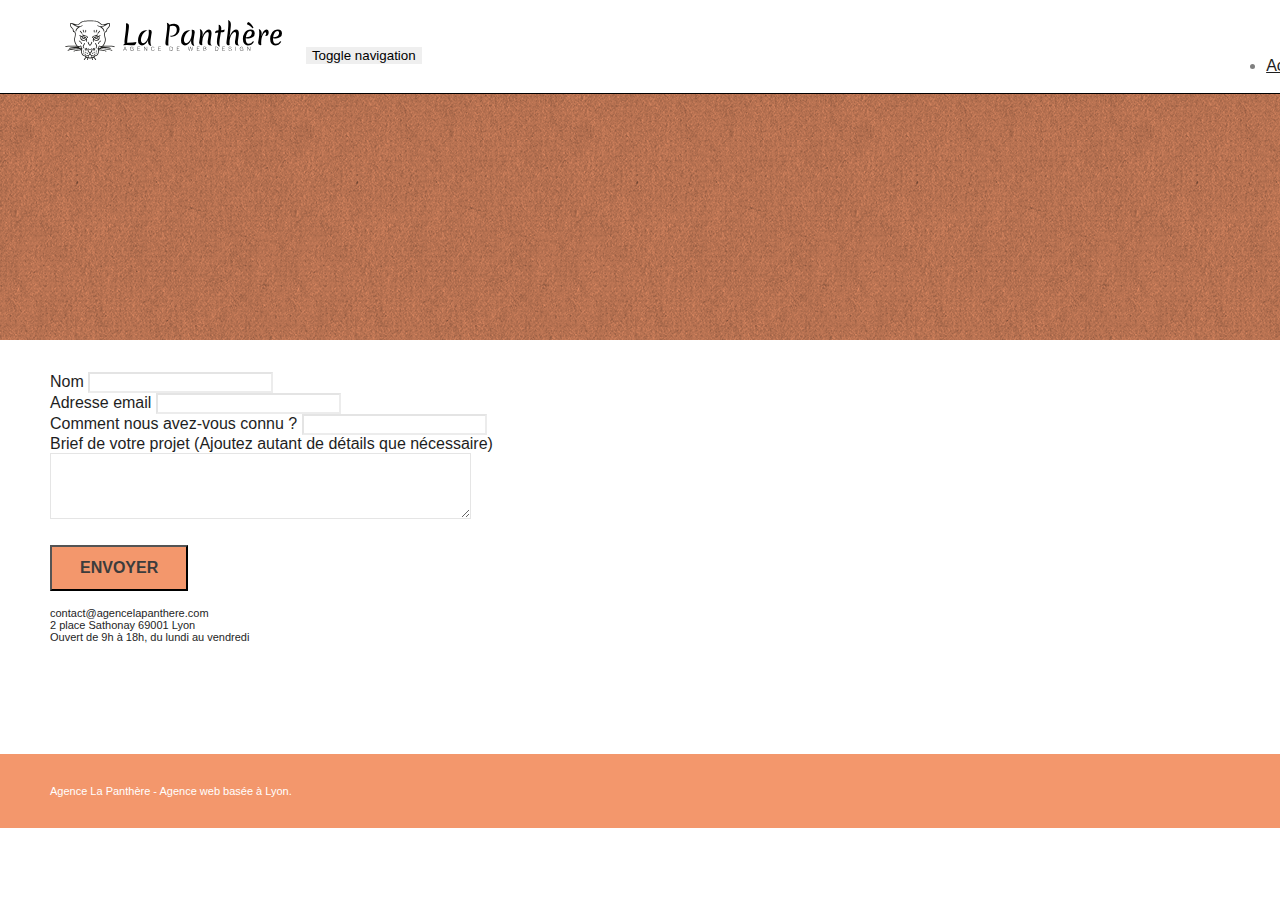
==== contact.html @ c7259c30 "modif tailles des textes, couleurs contraste, balises sémantique, navbar" ====
<!doctype html>
<html lang="Default">
<head>
    <meta charset="utf-8">
    <meta name="keywords" content="">
    <meta name="description" content="">
    <meta name="viewport" content="width=device-width, initial-scale=1.0, viewport-fit=cover">
    <link rel="shortcut icon" type="image/png" href="favicon.jpg">
    
	<link rel="stylesheet" type="text/css" href="./css/bootstrap.min.css">
	<link rel="stylesheet" type="text/css" href="style.css">
	<link rel="stylesheet" type="text/css" href="./css/font-awesome.min.css">
	<link rel="stylesheet" type="text/css" href="./css/et-line.min.css">
	
    
	<script src="./js/jquery-2.1.0.min.js"></script>
	<script src="./js/bootstrap.min.js"></script>
	<script src="./js/blocs.min.js"></script>
	<script src="./js/jqBootstrapValidation.js"></script>
	<script src="./js/formHandler.js"></script>
    <title>page2</title>

    
<!-- Analytics -->
 
<!-- Analytics END -->
    
</head>
<body>
<!-- Principal conteneur -->
<div class="page-container">
    
<!-- bloc-0 -->
<div class="bloc bgc-white l-bloc " id="bloc-0">
	<div class="container bloc-sm">
		<nav class="navbar row">
			<div class="navbar-header">
				<a class="navbar-brand" href="index.html"><img src="img/agence-la-panthere-monochrome.svg" alt="atlanta web design logo" height="40" /></a>
				<button id="nav-toggle" type="button" class="ui-navbar-toggle navbar-toggle" data-toggle="collapse" data-target=".navbar-1">
					<span class="sr-only">Toggle navigation</span><span class="icon-bar"></span><span class="icon-bar"></span><span class="icon-bar"></span>
				</button>
			</div>
			<div class="collapse navbar-collapse navbar-1 special-dropdown-nav">
				<ul class="site-navigation nav navbar-nav">
					<li>
						<a href="index.html">Accueil</a>
					</li>
					<li>
					</li>
					<li>
						<a href="page2.html">page2 &gt;</a>
					</li>
				</ul>
			</div>
		</nav>
	</div>
</div>
<!-- bloc-0 END -->

<!-- bloc-6 -->
<div class="bloc bg-dots-bg bg-repeat bgc-atomic-tangerine d-bloc bloc-bg-texture texture-paper" id="bloc-6">
	<div class="container bloc-lg">
		<div class="row">
			<div class="col-sm-12">
				<h1 class="text-center hero-bloc-text tc-white">
					Parlons web design !
				</h1>
				<p class="text-center mg-lg tc-white tight-width-whitespace">
					Nous sommes ravis que vous souhaitiez collaborer avec notre agence.<br>
					Parlez-nous de votre projet en complétant le formulaire ci-dessous.
				</p>
			</div>
		</div>
	</div>
</div>
<!-- bloc-6 END -->

<!-- bloc-7 -->
<div class="bloc bgc-white l-bloc" id="bloc-7">
	<div class="container bloc-lg">
		<div class="row">
			<div class="col-sm-6">
				<form id="form_1" novalidate success-msg="Your message has been sent." fail-msg="Sorry it seems that our mail server is not responding, Sorry for the inconvenience!">
					<div class="form-group">
						<label>
							Nom
						</label>
						<input id="name" class="form-control" required />
					</div>
					<div class="form-group">
						<label>
							Adresse email
						</label>
						<input id="email" class="form-control" type="email" required />
					</div>
					<div class="form-group">
						<label>
							Comment nous avez-vous connu ?
						</label>
						<input class="form-control" type="email" required id="input_504" />
					</div>
					<div class="form-group">
						<label>
							Brief de votre projet (Ajoutez autant de détails que nécessaire)<br>
						</label><textarea id="message" class="form-control" rows="4" cols="50" required></textarea>
					</div> 
					<button class="bloc-button btn btn-lg btn-block cta-hero btn-atomic-tangerine" type="submit">
						Envoyer
					</button>
				</form>
			</div>
			<div class="col-sm-6">
				<p>
					contact@agencelapanthere.com<br>2 place Sathonay 69001 Lyon<br>Ouvert de 9h à 18h, du lundi au vendredi<br>
				</p>
			</div>
		</div>
	</div>
</div>
<!-- bloc-7 END -->

<!-- ScrollToTop Button -->
<a class="bloc-button btn btn-d scrollToTop" onclick="scrollToTarget('1')"><span class="fa fa-chevron-up"></span></a>
<!-- ScrollToTop Button END-->


<!-- Footer - bloc-8 -->
<div class="bloc bgc-atomic-tangerine d-bloc" id="bloc-8">
	<div class="container bloc-sm">
		<div class="row">
			<div class="col-sm-12">
				<p class="text-center white">
					Agence La Panthère - Agence web basée à Lyon.<br>
				</p>
				<div class="row row-no-gutters social">
					<div class="col-sm-3">
						<div class="text-center">
							<a class="social" href="index.html"><span class="fa fa-twitter icon-md"></span></a>
						</div>
					</div>
					<div class="col-sm-3">
						<div class="text-center">
							<a class="social" href="index.html"><span class="fa fa-facebook icon-md"></span></a>
						</div>
					</div>
					<div class="col-sm-3">
						<div class="text-center">
							<a class="social" href="index.html"><span class="fa fa-dribbble icon-md"></span></a>
						</div>
					</div>
					<div class="col-sm-3">
						<div class="text-center">
							<a class="social" href="index.html"><span class="fa fa-instagram icon-md"></span></a>
						</div>
					</div>
				</div>
			</div>
		</div>
	</div>
</div>
<!-- Footer - bloc-8 END -->

</div>
<!-- Principal conteneur END -->
    

</body>
</html>
---- style.css ----
body {
    margin: 0;
    padding: 0;
    background: #FFF;
    overflow-x: hidden;
    -webkit-font-smoothing: antialiased;
    -moz-osx-font-smoothing: grayscale;
}

.font-30{
    font-size: 30px;
}

.font-20{
    font-size: 20px;
}

.font-18{
    font-size: 18px;
}

.font-16{
    font-size: 16px;
}
a,
button {
    transition: all .3s ease-in-out;
    outline: none!important;
}

a:hover {
    text-decoration: none;
    cursor: pointer;
}

#page-loading-blocs-notifaction {
    position: fixed;
    top: 0;
    bottom: 0;
    width: 100%;
    z-index: 100000;
    background: #FFFFFF url("img/pageload-spinner.gif") no-repeat center center;
}

.bloc {
    width: 100%;
    clear: both;
    background: 50% 50% no-repeat;
    padding: 0 50px;
    -webkit-background-size: cover;
    -moz-background-size: cover;
    -o-background-size: cover;
    background-size: cover;
    position: relative;
}

.bloc .container {
    padding-left: 0;
    padding-right: 0;
}

.bloc-lg {
    padding: 100px 50px;
}

.bloc-md {
    padding: 50px;
}

.bloc-sm {
    padding: 20px 50px;
   
    
}

.bg-center,
.bg-l-edge,
.bg-r-edge,
.bg-t-edge,
.bg-b-edge,
.bg-tl-edge,
.bg-bl-edge,
.bg-tr-edge,
.bg-br-edge,
.bg-repeat {
    -webkit-background-size: auto!important;
    -moz-background-size: auto!important;
    -o-background-size: auto!important;
    background-size: auto!important;
}

.bg-repeat {
    background: repeat;
}

.bg-t-edge {
    background: top no-repeat;
}

.bloc-bg-texture::before {
    content: "";
    background-size: 2px 2px;
    position: absolute;
    top: 0;
    bottom: 0;
    left: 0;
    right:0;
   
}

    
    

.texture-paper::before {
    background: url("img/texture-paper.png");
    background-size: 280px 280px;
}
    
    

.b-parallax {
    background-attachment: fixed;
}

.d-bloc {
    color: rgba(255, 255, 255, .7);
}

.d-bloc button:hover {
    color: rgba(255, 255, 255, .9);
}

.d-bloc .icon-round,
.d-bloc .icon-square,
.d-bloc .icon-rounded,
.d-bloc .icon-semi-rounded-a,
.d-bloc .icon-semi-rounded-b {
    border-color: rgba(255, 255, 255, .9);
}

.d-bloc .divider-h span {
    border-color: rgba(255, 255, 255, .2);
}

.d-bloc .a-btn,
.d-bloc .navbar a,
.d-bloc .navbar-brand,
.d-bloc a .icon-sm,
.d-bloc a .icon-md,
.d-bloc a .icon-lg,
.d-bloc a .icon-xl,
.d-bloc h1 a,
.d-bloc h2 a,
.d-bloc h3 a,
.d-bloc h4 a,
.d-bloc h5 a,
.d-bloc h6 a,
.d-bloc p a {
    color: rgba(255, 255, 255, .6);
}

.d-bloc .a-btn:hover,
.d-bloc .navbar a:hover,
.d-bloc .navbar-brand:hover,
.d-bloc a:hover .icon-sm,
.d-bloc a:hover .icon-md,
.d-bloc a:hover .icon-lg,
.d-bloc a:hover .icon-xl,
.d-bloc h1 a:hover,
.d-bloc h2 a:hover,
.d-bloc h3 a:hover,
.d-bloc h4 a:hover,
.d-bloc h5 a:hover,
.d-bloc h6 a:hover,
.d-bloc p a:hover {
    color: rgba(255, 255, 255, 1);
}

.d-bloc .navbar-toggle .icon-bar {
    background: rgba(255, 255, 255, 1);
}

.d-bloc .btn-wire,
.d-bloc .btn-wire:hover {
    color: rgba(255, 255, 255, 1);
    border-color: rgba(255, 255, 255, 1);
}

.d-bloc .panel {
    color: rgba(0, 0, 0, .5);
}

.d-bloc .panel button:hover {
    color: rgba(0, 0, 0, .7);
}

.d-bloc .panel icon {
    border-color: rgba(0, 0, 0, .7);
}

.d-bloc .panel .divider-h span {
    border-color: rgba(0, 0, 0, .1);
}

.d-bloc .panel .a-btn {
    color: rgba(0, 0, 0, .6);
}

.d-bloc .panel .a-btn:hover {
    color: rgba(0, 0, 0, 1);
}

.d-bloc .panel .btn-wire,
.d-bloc .panel .btn-wire:hover {
    color: rgba(0, 0, 0, .7);
    border-color: rgba(0, 0, 0, .3);
}

.d-bloc .panel,
.l-bloc {
    color: rgba(0, 0, 0, .5);
}

.d-bloc .panel button:hover,
.l-bloc button:hover {
    color: rgba(0, 0, 0, .7);
}

.l-bloc .icon-round,
.l-bloc .icon-square,
.l-bloc .icon-rounded,
.l-bloc .icon-semi-rounded-a,
.l-bloc .icon-semi-rounded-b {
    border-color: rgba(0, 0, 0, .7);
}

.d-bloc .panel .divider-h span,
.l-bloc .divider-h span {
    border-color: rgba(0, 0, 0, .1);
}

.d-bloc .panel .a-btn,
.l-bloc .a-btn,
.l-bloc .navbar a,
.l-bloc .navbar-brand,
.l-bloc a .icon-sm,
.l-bloc a .icon-md,
.l-bloc a .icon-lg,
.l-bloc a .icon-xl,
.l-bloc h1 a,
.l-bloc h2 a,
.l-bloc h3 a,
.l-bloc h4 a,
.l-bloc h5 a,
.l-bloc h6 a,
.l-bloc p a {
    color: rgba(0, 0, 0, .6);
}

.d-bloc .panel .a-btn:hover,
.l-bloc .a-btn:hover,
.l-bloc .navbar a:hover,
.l-bloc .navbar-brand:hover,
.l-bloc a:hover .icon-sm,
.l-bloc a:hover .icon-md,
.l-bloc a:hover .icon-lg,
.l-bloc a:hover .icon-xl,
.l-bloc h1 a:hover,
.l-bloc h2 a:hover,
.l-bloc h3 a:hover,
.l-bloc h4 a:hover,
.l-bloc h5 a:hover,
.l-bloc h6 a:hover,
.l-bloc p a:hover {
    color: rgba(0, 0, 0, 1);
}

.l-bloc .navbar-toggle .icon-bar {
    color: rgba(0, 0, 0, .6);
}

.d-bloc .panel .btn-wire,
.d-bloc .panel .btn-wire:hover,
.l-bloc .btn-wire,
.l-bloc .btn-wire:hover {
    color: rgba(0, 0, 0, .7);
    border-color: rgba(0, 0, 0, .3);
}

.voffset {
    margin-top: 30px;
}

.voffset-lg {
    margin-top: 80px;
}

.row-no-gutters {
    margin-right: 0;
    margin-left: 0;
}

.row.row-no-gutters > [class^="col-"],
.row.row-no-gutters > [class*=" col-"] {
    padding-right: 0;
    padding-left: 0;
}

#bloc-1-hero h1 {
    font-size: 32px;
}

.navbar {
    margin-bottom: 0;
    z-index: 1;
}

.navbar-brand {
    height: auto;
    padding: 3px 15px;
    font-size: 25px;
    font-weight: normal;
    font-weight: 600;
    line-height: 44px;
}

.navbar-brand img {
    max-height: 200px;
    margin: 0 5px 0 0;
    display: inline;
}

.navbar-brand img[src$=svg] {
    min-width: 100px;
}

.nav-center .navbar-brand img {
    margin: 0;
}

.navbar .nav {
    padding-top: 2px;
    margin-right: -16px;
    float: right;
    /* float: left;
    color: red; */
    z-index: 1;
}

.nav > li {
    float: left;
    margin-top: 4px;
    font-size: 16px;
}

    
    

.navbar-nav .open .dropdown-menu > li > a {
    text-align: inherit;
}
    
    

.nav > li a:hover,
.nav > li a:focus {
    background: transparent;
}

.navbar-toggle {
    margin: 10px 10px 0 0;
    border: 0px;
}

.navbar-toggle:hover {
    background: transparent!important;
}

.navbar-toggle .icon-bar {
    background-color: rgba(0, 0, 0, .5);
    width: 26px;
}

.nav-invert .navbar .nav {
    float: left;
}

.nav-invert .navbar-header,
.nav-invert .navbar-brand {
    
    float: right;
    position: relative;
    z-index: 2;
}

@media (min-width: 768px) {
    .site-navigation {
        position: absolute;
        top: 50%;
        right:20px;
        transform: translate( 0, -50%);
        -webkit-transform: translateY(-50%);
    }
    .nav > li .dropdown-menu a,
    .nav > li .dropdown-menu a:hover {
        color: #484848;
        padding: 20px;
    }
    .nav-invert .site-navigation {
        left: 0;
        right: 0;
    }
    .nav-center {
        text-align: center;
    }
    .nav-center .navbar-header {
        width: 100%;
    }
    .nav-center .navbar-header,
    .nav-center .navbar-brand,
    .nav-center .nav > li {
        float: none;
        display: inline-block;
    }
    .nav-center .site-navigation {
        position: relative;
        width: 100%;
        right: 0;
        margin-right: 0px;
        margin-top: 20px;
    }
    .nav-center.mini-nav .navbar-toggle {
        float: none;
        margin: 10px auto 0;
    }
}

.nav > li > .dropdown a {
    background: none!important;
    display: block;
    padding: 14px 15px;
}

nav .caret {
    margin: 0 5px;
}

.dropdown-menu .dropdown-menu {
    top: -8px;
    left: 100%;
}

.dropdown-menu .dropmenu-flow-right {
    top: 100%;
    left: 0;
    margin-left: -1px;
    border-top-left-radius: 0;
    border-top-right-radius: 0;
}

.dropdown-menu .dropdown span {
    border: 4px solid black;
    border-top-color: transparent;
    border-right-color: transparent;
    border-bottom-color: transparent;
    margin: 6px -5px 0 0!important;
    float: right;
}

.mg-md {
    margin-top: 10px;
    margin-bottom: 20px;
}

.mg-lg {
    margin-top: 10px;
    margin-bottom: 40px;
}

.btn {
    margin: 0 5px 5px 0;
}

.btn.pull-right {
    margin: 0 0 5px 5px;
}

.btn-d,
.btn-d:hover,
.btn-d:focus {
    color: #FFF;
    background: rgba(0, 0, 0, .3);
}

button {
    outline: none!important;
}

.btn-rd {
    border-radius: 40px;
}

.btn-clean {
    border: 1px solid rgba(0, 0, 0, .08);
    border-bottom-color: rgba(0, 0, 0, .1);
    text-shadow: 0 1px 0 rgba(0, 0, 1, .1);
    box-shadow: 0 1px 3px rgba(0, 0, 1, .25), inset 0 1px 0 0 rgba(255, 255, 255, .15);
}

.icon-md {
    font-size: 30px!important;
}

.icon-lg {
    font-size: 60px!important;
}

.sm-shadow {
    text-shadow: 0 1px 2px rgba(0, 0, 0, .3);
}

.panel-sq,
.panel-sq .panel-heading,
.panel-sq .panel-footer {
    border-radius: 0;
}

.panel-rd {
    border-radius: 30px;
}

.panel-rd .panel-heading {
    border-radius: 29px 29px 0 0;
}

.panel-rd .panel-footer {
    border-radius: 0 0 29px 29px;
}

.form-control {
    border-color: rgba(0, 0, 0, .1);
    box-shadow: none;
}

.scrollToTop {
    width: 40px;
    height: 40px;
    position: fixed;
    bottom: 20px;
    right: 20px;
    opacity: 0;
    z-index: 500;
    transition: all .3s ease-in-out;
}

.scrollToTop span {
    margin-top: 6px;
}

.showScrollTop {
    font-size: 14px;
    opacity: 1;
}

a[data-lightbox] {
    position: relative;
    display: block;
    text-align: center;
}

a[data-lightbox]:hover::before {
    content: "+";
    font-family: "HelveticaNeue-Light", "Helvetica Neue Light", "Helvetica Neue", Helvetica, Arial;
    font-size: 32px;
    width: 50px;
    height: 50px;
    margin-left: -25px;
    border-radius: 50%;
    background: rgba(0, 0, 0, .6);
    color: #FFF;
    font-weight: 100;
    z-index: 1;
    position: absolute;
    top: 50%;
    transform: translateY(-50%);
    -webkit-transform: translateY(-50%);
}

a[data-lightbox]:hover img {
    opacity: 0.6;
    -webkit-animation-fill-mode: none;
    animation-fill-mode: none;
}

#lightbox-modal {
    display: flex;
    align-items: center;
}

#lightbox-modal .modal-dialog {
    width: 90%;
    max-width: 900px;
    margin: 0 auto 0;
}

#lightbox-modal .modal-dialog img {
    max-height: 90vh;
    margin: 0 auto;
}

.lightbox-caption {
    padding: 20px;
    color: #FFF;
    background: rgba(0, 0, 0, .5);
    position: absolute;
    left: 15px;
    right: 15px;
    bottom: 5px;
}

.close-lightbox {
    color: #FFF;
    font-size: 30px;
    position: absolute;
    top: 20px;
    right: 20px;
    z-index: 20;
    background: rgba(0, 0, 0, .5);
    border: none;
    line-height: 30px;
    padding: 0 9px 5px;
    opacity: 0.3;
}

.close-lightbox:hover,
.next-lightbox:hover,
.prev-lightbox:hover {
    opacity: 1.0;
    color: #FFF;
}

.next-lightbox,
.prev-lightbox {
    font-size: 20px;
    color: rgba(255, 255, 255, .9);
    background: rgba(0, 0, 0, .5);
    transition: all .2s ease-in-out;
    position: absolute;
    top: 45%;
    z-index: 1;
    opacity: 0.4;
}

.next-lightbox {
    padding: 6px 8px 1px 13px;
    right: 25px;
}

.prev-lightbox {
    padding: 6px 13px 1px 10px;
    left: 25px;
}

.snapshot-lb .modal-body {
    padding-bottom: 45px;
}

.snapshot-lb .lightbox-caption {
    padding: 0;
    color: rgba(0, 0, 0, .5);
    background: none;
}

h1,
h2,
h3,
h4,
h5,
h6,
p,
label,
.btn,
a {
    font-family: "helvetica";
    font-weight: 400;
    color: rgb(30,30,30)!important;
}

.container {
    max-width: 1000px;
}

.hero-bloc-text {
    font-size: 38px;
}

.hero-bloc-text-sub {
    font-size: 36px;
}

.statement-bloc-text {
    line-height: 26px;
    font-style: italic;
    font-size: 20px;
    text-align: center;
    font-weight: lighter;
    max-width: 520px;
    margin: auto auto auto auto;
}

p {
    font-size: 11px;
}

.tight-width-whitespace {
    max-width: 600px;
    margin: auto auto auto auto;
}

.h1 {
    font-size: 20px;
    font-family: "Open Sans";
}

.cta-hero {
    margin-top: 22px;
    color: rgb(60, 60, 60)!important;
    text-transform: uppercase;
    padding: 12px 28px 12px 28px;
    font-size: 16px;
    font-weight: 700;
}

.social {
    max-width: 400px;
    margin: auto auto auto auto;
}

h2 {
    font-size: 22px;
    line-height: 1.4em;
}

h3 {
    font-size: 15px;
    text-transform: uppercase;
    font-weight: 700;
    color: #333333!important;
}

.med-width-whitespace {
    max-width: 800px;
    margin: auto auto auto auto;
    box-shadow: 0px 0px 0px #000000;
}

h1 {
    color: #333333!important;
}

h4 {
    color: #333333!important;
}

.icons {
    margin-bottom: 14px;
    margin-top: 24px;
}

.white {
    color: #FFFFFF!important;
}

.portfolio-thumb {
    margin-bottom: 24px;
}

.portfolio-row {
    margin-bottom: 44px;
    margin-top: 50px;
}

.avatar {
    box-shadow: 0px 4px 9px rgba(0, 0, 0, 0.3);
}

.black-background {
    background-color: black;
    padding: 40px 40px 40px 40px;
}

.bold-link {
    font-weight: 900;
    text-decoration: underline!important;
}

.bgc-white {
    background-color: #FFFFFF;
}

.bgc-dark-slate-blue {
    background-color: #364577;
}

.bgc-atomic-tangerine {
    background-color: #F3976C;
}

.tc-white {
    color: #F3976C!important;
}

.btn-atomic-tangerine {
    background: #F3976C;
    color: rgb(60, 60, 60)!important;
    
}

.btn-atomic-tangerine:hover {
    background: #c27956!important;
    color: rgb(0, 0, 0)!important;
}

.ltc-white {
    color: #FFFFFF!important;
}

.ltc-white:hover {
    color: #cccccc!important;
}

.ltc-atomic-tangerine {
    color: #F3976C!important;
}

.ltc-atomic-tangerine:hover {
    color: #c27956!important;
}

.icon-dark-slate-blue {
    color: #364577!important;
    border-color: #364577!important;
}

.bg-dots-bg {
    background-image: url("img/dots-bg.png");
}

.bg-lines-h2-bg {
    background-image: url("img/lines-h2-bg.png");
}

.bg-banniere {
    background-image: url("img/agence-la-panthere.jpg");
}

.bg-presentation {
    background-image: url("img/image-de-presentation.bmp");
}
    
    

@media (max-width: 1024px) {
    .bloc {
        padding-left: 20px;
        padding-right: 20px;
    }
    .bloc.full-width-bloc,
    .bloc-tile-2.full-width-bloc .container,
    .bloc-tile-3.full-width-bloc .container,
    .bloc-tile-4.full-width-bloc .container {
        padding-left: 0;
        padding-right: 0;
    }
}

@media (max-width: 992px) and (min-width: 768px) {
    .navbar .nav {
        max-width: 80%;
    }
    .nav-center.navbar .nav {
        max-width: 100%;
    }
}

@media only screen and (min-width: 768px) and (max-width: 1024px) and (orientation: landscape) {
    .b-parallax {
        background-attachment: scroll;
    }
}

@media only screen and (min-width: 1024px) and (max-width: 1366px) and (-webkit-min-device-pixel-ratio: 1.5) {
    .b-parallax {
        background-attachment: scroll;
    }
}

@media (max-width: 991px) {
    .container {
        width: 100%;
    }
    .b-parallax {
        background-attachment: scroll;
    }
    .page-container,
    #hero-bloc {
        overflow-x: hidden;
        position: relative;
    }
    /* .bloc {
        padding-left: constant(safe-area-inset-left);
        padding-right: constant(safe-area-inset-right);
    } */
    .bloc-group,
    .bloc-group .bloc {
        display: block;
        width: 100%;
    }
    .bloc-fill-screen .fill-bloc-top-edge,
    .bloc-fill-screen .fill-bloc-bottom-edge {
        padding: 0 20px;
        /* padding-left: constant(safe-area-inset-left);
        padding-right: constant(safe-area-inset-right); */
    }
}

@media (max-width: 767px) {
    .page-container {
        overflow-x: hidden;
        position: relative;
    }
    h1,
    h2,
    h3,
    h4,
    h5,
    h6,
    p,
    #disqus_thread {
        padding-left: 10px!important;
        padding-right: 10px!important;
    }
    .b-parallax {
        background-attachment: scroll;
    }
    .navbar .nav {
        padding-top: 0;
        border-top: 1px solid rgba(0, 0, 0, .2);
        float: none!important;
    }
    .navbar.row {
        margin-left: 0;
        margin-right: 0;
    }
    .site-navigation {
        position: inherit;
        transform: none;
        -webkit-transform: none;
        -ms-transform: none;
    }
    .nav > li {
        margin-top: 0;
        border-bottom: 1px solid rgba(0, 0, 0, .1);
        background: rgba(0, 0, 0, .05);
        text-align: left;
        padding-left: 15px;
        width: 100%;
    }
    .nav > li:hover {
        background: rgba(0, 0, 0, .08);
    }
    .dropdown .dropdown a .caret {
        float: none;
        margin: 5px 0 0 10px!important;
        border: 4px solid black;
        border-bottom-color: transparent;
        border-right-color: transparent;
        border-left-color: transparent;
    }
    #hero-bloc .navbar .nav {
        background: rgba(0, 0, 0, .8);
    }
    #hero-bloc .navbar .nav a {
        color: rgba(255, 255, 255, .6);
    }
    .hero {
        padding: 50px 0;
    }
    .hero-nav {
        left: -1px;
        right: -1px;
    }
    .navbar-collapse {
        padding: 0;
        overflow-x: hidden;
        -webkit-box-shadow: none;
        box-shadow: none;
    }
    .navbar-brand img {
        max-height: 40px;
        width: auto;
    }
    .nav-invert .navbar-header {
        float: none;
        width: 100%;
    }
    .nav-invert .navbar-toggle {
        float: left;
        margin-left: 10px;
    }
    .bloc {
        padding-left: 0;
        padding-right: 0;
    }
    .bloc-xxl,
    .bloc-xl,
    .bloc-lg {
        padding: 40px 0;
    }
    .bloc-sm,
    .bloc-md {
        padding-left: 0;
        padding-right: 0;
    }
    .bloc-tile-2 .container,
    .bloc-tile-3 .container,
    .bloc-tile-4 .container,
    .bloc-fill-screen .fill-bloc-top-edge,
    .bloc-fill-screen .fill-bloc-bottom-edge {
        padding-left: 0;
        padding-right: 0;
    }
    .a-block {
        padding: 0 10px;
    }
    .btn-dwn {
        display: none;
    }
    .voffset {
        margin-top: 5px;
    }
    .voffset-md {
        margin-top: 20px;
    }
    .voffset-lg {
        margin-top: 30px;
    }
    form {
        padding: 5px;
    }
    .close-lightbox {
        display: inline-block;
    }
    .blocsapp-device-iphone5 {
        background-size: 216px 425px;
        padding-top: 60px;
        width: 216px;
        height: 425px;
    }
    .blocsapp-device-iphone5 img {
        width: 180px;
        height: 320px;
    }
}

@media (max-width: 400px) {
    .bloc {
        padding-left: 0;
        padding-right: 0;
    }
}

@media (max-width: 767px) {
    .bloc-mob-center-text {
        text-align: center;
    }
}

/* ---------------------------- */
h2{ 
    margin: 0 auto;
    width: 75%;
    text-align: center;
    font-family: Helvetica, sans-serif;
    letter-spacing: -0.2px;
}

#Portfolio h2{
    width: 75%;
    letter-spacing: 0px;
    
    
}
blockquote{
    margin-bottom: 0;
    padding-bottom: 0;
    line-height: 2.5rem;
    width: 99%;
    border-left: none;
}
blockquote p{
    font-size: 2rem;
    font-style: italic;
    letter-spacing: -0.1px;
    margin-bottom: 0;
}
.citation_author{
    font-size: 1.85rem;
    color:rgb(90, 90, 90)! important;
    
    
}
@media (max-width: 330px){
    #bloc-0 img{
        width:180px ;
        margin-right: 0;
    }
    h1{
        font-size: 2rem;
    }
    img.center-block.image-resize-mode{
        width: 80px;
        width: 80px;
    }
    h2, #Portfolio h2, blockquote p,
    .citation_author{
        font-size: 1.8rem;
    }
     h2{
        width: 90%;
    }
    .row.row-adjust{
        flex-direction: column;
    }
    .col-sm-4.links{
        margin-left: 2rem;
    }
    .portfolio-row{
        margin-bottom:10px;
        margin-top: 10px;
    }
    p.text-center.white{
        
        padding-left: 0;
        padding-right: 0;
    }
    .col-sm-12{
        padding-left: 0;
        padding-right: 0;
    }
}
@media (max-width: 767px){
    .row.row-social{
        display: flex;
        flex-direction: row;
        justify-content: center;
    }
    .icon-social{
        padding: 0 2rem 0 2rem;
    }
}

.img-responsive,
.portfolio-thumb{
    
    width: 100%;
}
#bloc-5-cta h2{
    text-shadow: 0 0 10px black;
    color:#fff!important;
}
#Objectifs h2{
    text-shadow: 0 0 10px black;
}
#page_contact h1{
    color:rgb(30,30,30)!important;
    text-shadow:0 0 3px white;
}
.p-contrast{
    color: black!important;
    text-shadow:0px 0px 1px white;
    font-weight: 600;
    font-size: 1.4rem;
    width: 70%;
    
}
.row.row-adjust{
    display: flex;
    justify-content: center;
}
.col-sm-4.links{
    width:max-content;
    margin-top: 1rem;
}
.col-sm-4.links ul{
    padding-left: 1.2rem;
}
.text-center.margin{
    margin-bottom: 2rem;
}
#bloc-7 h2{
    
    width: 1000px;
    margin: 0 auto;
    text-align: left;
    padding-left: 5px!important;
    padding-top: 3rem;

}
.container.bloc-lg{
    padding-top: 2rem;
}
.item-nav{
    display: block;
    width: max-content;
    margin: 0 auto;
    
}
.item-nav:focus{
    border: 2px solid #F3976C;
    border: 2px solid rgb(255, 134, 47);;
}


.item-nav::after{
    content: "";
    display: block;
    width: 0%;
    height: 2px;
    margin: 0 auto;
    background-color: #F3976C;
    transition: width 0.3s ease-in-out;
}
.item-nav:hover.item-nav::after{
    width: 100%;
}
.item-nav:active .item-nav::after{
    width: 100%;
}
.active.item-nav::after{
    width: 100%;
}
#bloc-0{
    position: fixed;
    z-index: 999;
    border-bottom:solid 1px black;
}
#Services,
#Objectifs,
#Portfolio{
    scroll-margin: 90px;
}
#bloc-1-hero{
    padding-top: 90px;
}
#bloc-6{
    padding-top: 90px;
}
.text-resize{
    font-size:1.3rem!important;
}

.border-seo:focus{
    border:2px solid #F3976C;
} 
.border-seo-focus{
    border:2px solid #fff;
}    

.seo-container{
    width: 18rem;
    height: auto;
    margin: 0 auto;
    /* border: 2px solid #fff; */
}
/* .btn-atomic-tangerine{
    margin-bottom: 2rem;
} */
#cta-hero,
#link-objectives,
#contact-bloc-5{
    position:relative;
}
#link-objectives{
    display: block;
    width:fit-content;
    height: max-content;
    margin: 0 auto;
}

    

#cta-hero:after,
#link-objectives:after,
#contact-bloc-5:after{
    content: "";
    display: block;
    position: absolute;
    left: -20%;
    right: 10%;
    bottom: 10%;
    width: 140%;
    border: 1px solid #727272;  
    transition: all 0.3s ease-in-out;
    opacity:0%;
}
#cta-hero:after{
    height: 180%;
    top: -40%;
}
#link-objectives:after{
    height: 300%;
    top: -100%;
}
#contact-bloc-5:after{
    width: 120%;
    height: 160%;
    left: -10%;
    top: -30%;
    
}


#cta-hero:focus{
    background: #c27956;
}
#cta-hero:focus#cta-hero:after,
#link-objectives:focus#link-objectives:after,
#contact-bloc-5:focus#contact-bloc-5:after{
    opacity: 100%;  
    border: 2px solid rgb(255, 134, 47);
}
.img-responsive{
    margin-bottom: 0;
    
    
}
#image-1:focus,
#image-2:focus,
#image-3:focus,
#image-4:focus{
    border: 3px solid rgb(255, 134, 47);
    margin-bottom: 0;
}
.mg-md{
    margin-top: 2.5rem;
}

#twitter:focus .fa,
#dribbble:focus .fa,
#facebook:focus .fa,
#instagram:focus .fa{
border: 2px solid rgb(80, 80, 80);

}  
input:focus,
textarea:focus{
    border: 2px solid rgb(255, 134, 47)!important;
} 
#btn-send:focus{
    border: 2px solid rgb(80, 80, 80);
}
#nav-toggle:focus   {
    border: 2px solid rgb(255, 134, 47);
}
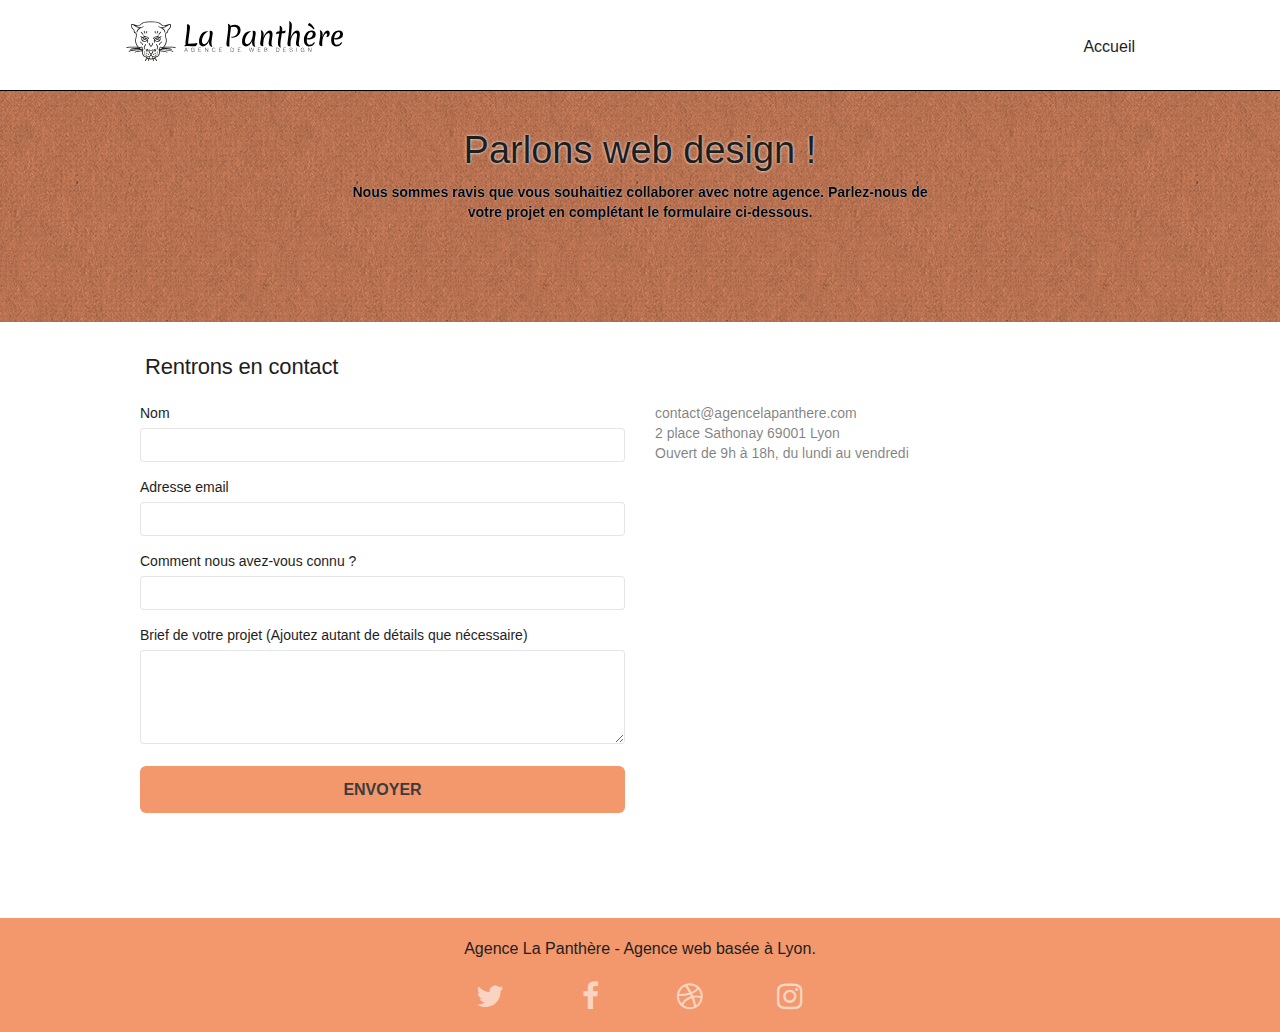
==== commit e87a08be: "indentation du code, ajouts aria label" ====
--- a/contact.html
+++ b/contact.html
@@ -1,168 +1,181 @@
 <!doctype html>
 <html lang="Default">
 <head>
-    <meta charset="utf-8">
-    <meta name="keywords" content="">
-    <meta name="description" content="">
+    <meta charset="UTF-8">
+	<meta name=”robots” content=”index,follow”>
+    <meta name="description" content="Contactez la meilleure entreprise  designweb à Lyon">
     <meta name="viewport" content="width=device-width, initial-scale=1.0, viewport-fit=cover">
     <link rel="shortcut icon" type="image/png" href="favicon.jpg">
     
-	<link rel="stylesheet" type="text/css" href="./css/bootstrap.min.css">
+	<link rel="stylesheet" type="text/css" href="./css/bootstrap.css">
+	<link rel="stylesheet" type="text/css" href="./css/font-awesome.css">
 	<link rel="stylesheet" type="text/css" href="style.css">
-	<link rel="stylesheet" type="text/css" href="./css/font-awesome.min.css">
-	<link rel="stylesheet" type="text/css" href="./css/et-line.min.css">
 	
     
 	<script src="./js/jquery-2.1.0.min.js"></script>
-	<script src="./js/bootstrap.min.js"></script>
-	<script src="./js/blocs.min.js"></script>
+	<script src="./js/bootstrap.js"></script>
+	<script src="./js/blocs.js"></script>
 	<script src="./js/jqBootstrapValidation.js"></script>
 	<script src="./js/formHandler.js"></script>
-    <title>page2</title>
+
+    <title>Contact</title>
 
     
 <!-- Analytics -->
- 
+ <!-- Google tag (gtag.js) -->
+<script async src="https://www.googletagmanager.com/gtag/js?id=G-HRNPYXN7DV" defer></script>
+<script>
+  window.dataLayer = window.dataLayer || [];
+  function gtag(){dataLayer.push(arguments);}
+  gtag('js', new Date());
+
+  gtag('config', 'G-HRNPYXN7DV');
+</script>
 <!-- Analytics END -->
     
 </head>
 <body>
-<!-- Principal conteneur -->
-<div class="page-container">
-    
-<!-- bloc-0 -->
-<div class="bloc bgc-white l-bloc " id="bloc-0">
-	<div class="container bloc-sm">
-		<nav class="navbar row">
+	<!-- header -->
+	<header class="bloc bgc-white l-bloc" id="bloc-0">
+		<div class="container bloc-sm">
+		  <nav class="navbar row">
 			<div class="navbar-header">
-				<a class="navbar-brand" href="index.html"><img src="img/agence-la-panthere-monochrome.svg" alt="atlanta web design logo" height="40" /></a>
-				<button id="nav-toggle" type="button" class="ui-navbar-toggle navbar-toggle" data-toggle="collapse" data-target=".navbar-1">
-					<span class="sr-only">Toggle navigation</span><span class="icon-bar"></span><span class="icon-bar"></span><span class="icon-bar"></span>
-				</button>
+			  <!-- <a class="navbar-brand" href="https://la-panthere.fr"
+				> -->
+				<img src="img/agence-la-panthere-monochrome.svg" alt="La panthère agence web design à Lyon logo" height="40">
+			<!-- </a> -->
+			  <button id="nav-toggle"type="button"class="ui-navbar-toggle navbar-toggle"data-toggle="collapse"data-target=".navbar-1">
+				<span class="sr-only">Toggle navigation</span>
+				<span class="icon-bar"></span>
+				<span class="icon-bar"></span>
+				<span class="icon-bar"></span>
+			  </button>
 			</div>
 			<div class="collapse navbar-collapse navbar-1 special-dropdown-nav">
-				<ul class="site-navigation nav navbar-nav">
-					<li>
-						<a href="index.html">Accueil</a>
-					</li>
-					<li>
-					</li>
-					<li>
-						<a href="page2.html">page2 &gt;</a>
-					</li>
-				</ul>
+			  <ul class="site-navigation nav navbar-nav">
+			   <li>
+				  <a href="index.html" class="item-nav item-nav1">Accueil</a>
+			   </li>
+			  </ul>
 			</div>
-		</nav>
-	</div>
-</div>
-<!-- bloc-0 END -->
+		  </nav>
+		</div>
+	  </header>
+	  <!-- header END -->
+<!-- Container Page -->
+<main class="page-container" id="page_contact">
+	<!-- bloc-6 -->
+	<section class="bloc bg-dots-bg bg-repeat bgc-atomic-tangerine d-bloc bloc-bg-texture texture-paper" id="bloc-6">
+	  <div class="container bloc-lg">
+		<div class="row">
+		  <div class="col-sm-12">
+			<h1 class="text-center hero-bloc-text tc-white">
+			  Parlons web design !
+			</h1>
+			<p class="text-center mg-lg tc-white tight-width-whitespace p-contrast">
+			  Nous sommes ravis que vous souhaitiez collaborer avec notre
+			  agence.
+			  Parlez-nous de votre projet en complétant le formulaire
+			  ci-dessous.
+			</p>
+		  </div>
+		</div>
+	  </div>
+	</section>
+	<!-- bloc-6 END -->
 
-<!-- bloc-6 -->
-<div class="bloc bg-dots-bg bg-repeat bgc-atomic-tangerine d-bloc bloc-bg-texture texture-paper" id="bloc-6">
-	<div class="container bloc-lg">
+	<!-- bloc-7 -->
+	<section class="bloc bgc-white l-bloc" id="bloc-7">
+	  <h2>Rentrons en contact</h2>
+	  <div class="container bloc-lg">
+		
 		<div class="row">
+		  <div class="col-sm-6" id="formulaire_de_contact">
+			<form  id="form_1"novalidate>
+			  <div class="form-group">
+				<label for="name"> Nom </label>
+				<input id="name" class="form-control" required>
+			  </div>
+			  <div class="form-group">
+				<label for="email"> Adresse email </label>
+				<input id="email" class="form-control" type="email" required>
+			  </div>
+			  <div class="form-group">
+				<label for="input_504"> Comment nous avez-vous connu ? </label>
+				<input class="form-control" type="email" required id="input_504">
+			  </div>
+			  <div class="form-group">
+				<label for="message">
+				  Brief de votre projet (Ajoutez autant de détails que
+				  nécessaire)<br /> </label>
+				  <textarea id="message" class="form-control"rows="4" cols="50" required> </textarea>
+			  </div>
+			  <button id="btn-send" class="bloc-button btn btn-lg btn-block cta-hero btn-atomic-tangerine" type="submit">
+				Envoyer
+			  </button>
+			</form>
+		  </div>
+		  <div class="col-sm-6">
+			<address>
+			  contact@agencelapanthere.com<br />2 place Sathonay 69001 Lyon<br />Ouvert
+			  de 9h à 18h, du lundi au vendredi<br />
+			</address>
+		  </div>
+		</div>
+	  </div>
+	</section>
+	<!-- bloc-7 END -->
+
+	<!-- ScrollToTop Button -->
+	<a class="bloc-button btn btn-d scrollToTop" onclick="scrollToTarget('1')"
+	  ><span class="fa fa-chevron-up"></span
+	></a>
+	<!-- ScrollToTop Button END-->
+</main>
+<!-- Container Page END -->
+
+	<!-- Footer - bloc-8 -->
+	<footer class="bloc bgc-atomic-tangerine d-bloc" id="bloc-8">
+		<div class="container bloc-sm">
+		  <div class="row">
 			<div class="col-sm-12">
-				<h1 class="text-center hero-bloc-text tc-white">
-					Parlons web design !
-				</h1>
-				<p class="text-center mg-lg tc-white tight-width-whitespace">
-					Nous sommes ravis que vous souhaitiez collaborer avec notre agence.<br>
-					Parlez-nous de votre projet en complétant le formulaire ci-dessous.
-				</p>
+			  <p class="text-center font-16 black margin">
+				Agence La Panthère - Agence web basée à Lyon.<br />
+			  </p>
+			  <div class="row row-social row-no-gutters social">
+				<div class="col-sm-3">
+				  <div class="text-center">
+					<a id="twitter" href="https://twitter.com/" aria-label="logo twitter" class="social icon-social">
+					  <span class="fa fa-twitter icon-md"></span>
+					</a>
+				  </div>
+				</div>
+				<div class="col-sm-3">
+				  <div class="text-center">
+					<a id="facebook" href="https://fr-fr.facebook.com/" class="social icon-social" aria-label="logo facebook">
+					  <span class="fa fa-facebook icon-md"></span>
+					</a>
+				  </div>
+				</div>
+				<div class="col-sm-3">
+				  <div class="text-center">
+					<a id="dribbble" href="https://dribbble.com/" class="social icon-social" aria-label="logo dribbble">
+					  <span class="fa fa-dribbble icon-md"></span>
+					</a>
+				  </div>
+				</div>
+				<div class="col-sm-3">
+				  <div class="text-center">
+					<a id="instagram" href="https://www.instagram.com/" class="social icon-social" aria-label="logo instagram">
+					  <span class="fa fa-instagram icon-md"></span>
+					</a>
+				  </div>
+				</div>
+			  </div>
 			</div>
+		  </div>
 		</div>
-	</div>
-</div>
-<!-- bloc-6 END -->
-
-<!-- bloc-7 -->
-<div class="bloc bgc-white l-bloc" id="bloc-7">
-	<div class="container bloc-lg">
-		<div class="row">
-			<div class="col-sm-6">
-				<form id="form_1" novalidate success-msg="Your message has been sent." fail-msg="Sorry it seems that our mail server is not responding, Sorry for the inconvenience!">
-					<div class="form-group">
-						<label>
-							Nom
-						</label>
-						<input id="name" class="form-control" required />
-					</div>
-					<div class="form-group">
-						<label>
-							Adresse email
-						</label>
-						<input id="email" class="form-control" type="email" required />
-					</div>
-					<div class="form-group">
-						<label>
-							Comment nous avez-vous connu ?
-						</label>
-						<input class="form-control" type="email" required id="input_504" />
-					</div>
-					<div class="form-group">
-						<label>
-							Brief de votre projet (Ajoutez autant de détails que nécessaire)<br>
-						</label><textarea id="message" class="form-control" rows="4" cols="50" required></textarea>
-					</div> 
-					<button class="bloc-button btn btn-lg btn-block cta-hero btn-atomic-tangerine" type="submit">
-						Envoyer
-					</button>
-				</form>
-			</div>
-			<div class="col-sm-6">
-				<p>
-					contact@agencelapanthere.com<br>2 place Sathonay 69001 Lyon<br>Ouvert de 9h à 18h, du lundi au vendredi<br>
-				</p>
-			</div>
-		</div>
-	</div>
-</div>
-<!-- bloc-7 END -->
-
-<!-- ScrollToTop Button -->
-<a class="bloc-button btn btn-d scrollToTop" onclick="scrollToTarget('1')"><span class="fa fa-chevron-up"></span></a>
-<!-- ScrollToTop Button END-->
-
-
-<!-- Footer - bloc-8 -->
-<div class="bloc bgc-atomic-tangerine d-bloc" id="bloc-8">
-	<div class="container bloc-sm">
-		<div class="row">
-			<div class="col-sm-12">
-				<p class="text-center white">
-					Agence La Panthère - Agence web basée à Lyon.<br>
-				</p>
-				<div class="row row-no-gutters social">
-					<div class="col-sm-3">
-						<div class="text-center">
-							<a class="social" href="index.html"><span class="fa fa-twitter icon-md"></span></a>
-						</div>
-					</div>
-					<div class="col-sm-3">
-						<div class="text-center">
-							<a class="social" href="index.html"><span class="fa fa-facebook icon-md"></span></a>
-						</div>
-					</div>
-					<div class="col-sm-3">
-						<div class="text-center">
-							<a class="social" href="index.html"><span class="fa fa-dribbble icon-md"></span></a>
-						</div>
-					</div>
-					<div class="col-sm-3">
-						<div class="text-center">
-							<a class="social" href="index.html"><span class="fa fa-instagram icon-md"></span></a>
-						</div>
-					</div>
-				</div>
-			</div>
-		</div>
-	</div>
-</div>
-<!-- Footer - bloc-8 END -->
-
-</div>
-<!-- Principal conteneur END -->
-    
-
+	  </footer>
+	  <!-- Footer - bloc-8 END -->
 </body>
 </html>
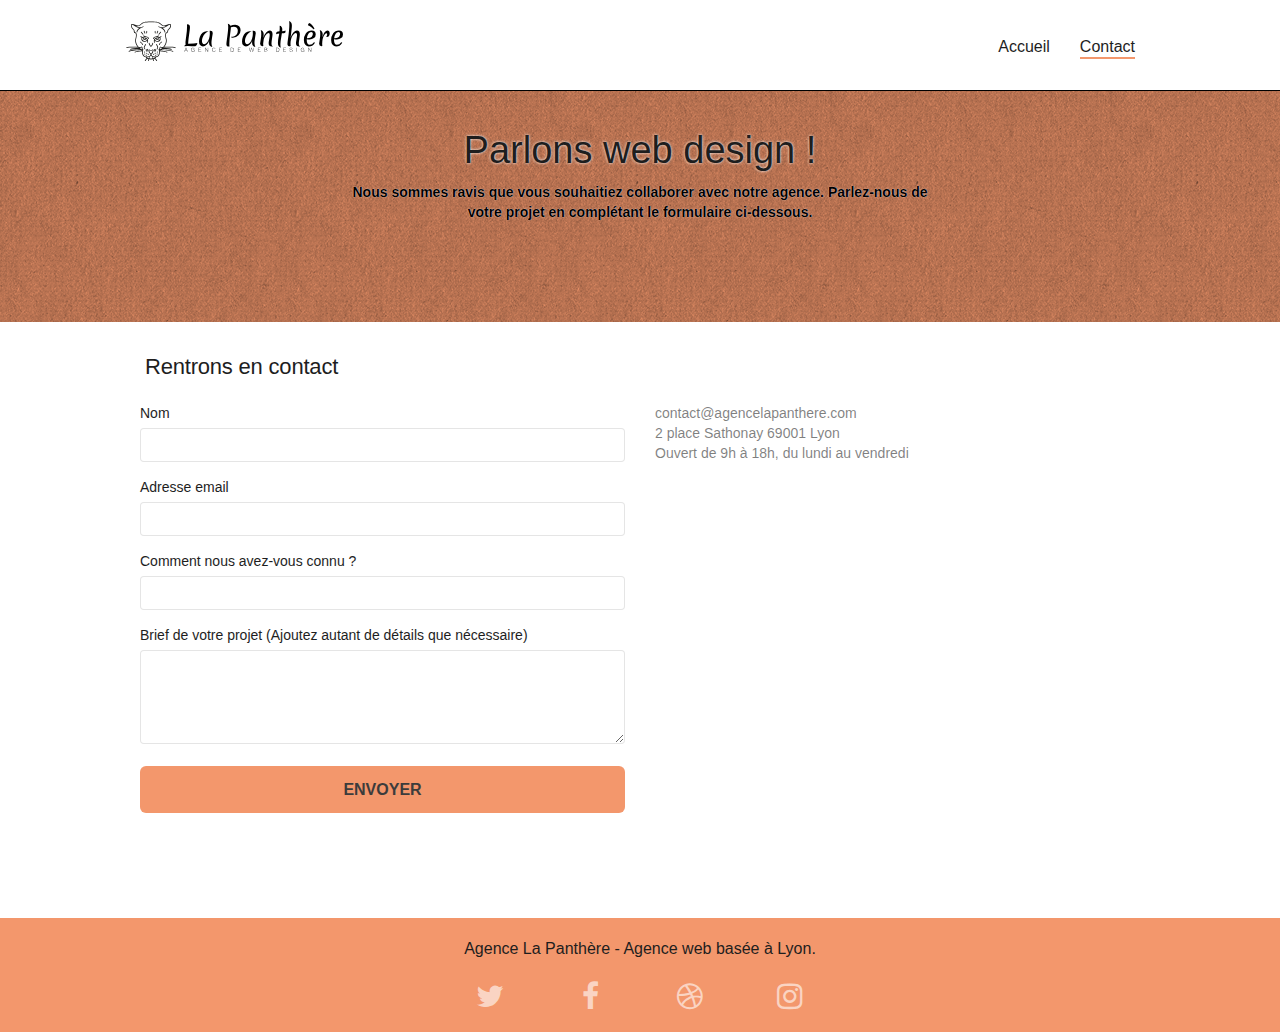
==== commit 07f700f2: "modif img, bootstrap et supp du fichier et-line" ====
--- a/contact.html
+++ b/contact.html
@@ -12,11 +12,11 @@
 	<link rel="stylesheet" type="text/css" href="style.css">
 	
     
-	<script src="./js/jquery-2.1.0.min.js"></script>
+	<script src="./js/jquery-2.1.0.js"></script>
 	<script src="./js/bootstrap.js"></script>
 	<script src="./js/blocs.js"></script>
-	<script src="./js/jqBootstrapValidation.js"></script>
-	<script src="./js/formHandler.js"></script>
+	<script src="./js/jquery.touchSwipe.js" defer></script>
+	<script src="./js/gmaps.js"></script>
 
     <title>Contact</title>
 
@@ -35,6 +35,9 @@
     
 </head>
 <body>
+
+	<!-- Container Page -->
+<main class="page-container" id="page_contact">
 	<!-- header -->
 	<header class="bloc bgc-white l-bloc" id="bloc-0">
 		<div class="container bloc-sm">
@@ -42,7 +45,7 @@
 			<div class="navbar-header">
 			  <!-- <a class="navbar-brand" href="https://la-panthere.fr"
 				> -->
-				<img src="img/agence-la-panthere-monochrome.svg" alt="La panthère agence web design à Lyon logo" height="40">
+				<a href="index.html"><img src="img/agence-la-panthere-monochrome.svg" alt="La panthère agence web design à Lyon logo" height="40"></a>
 			<!-- </a> -->
 			  <button id="nav-toggle"type="button"class="ui-navbar-toggle navbar-toggle"data-toggle="collapse"data-target=".navbar-1">
 				<span class="sr-only">Toggle navigation</span>
@@ -53,17 +56,19 @@
 			</div>
 			<div class="collapse navbar-collapse navbar-1 special-dropdown-nav">
 			  <ul class="site-navigation nav navbar-nav">
-			   <li>
-				  <a href="index.html" class="item-nav item-nav1">Accueil</a>
-			   </li>
+				<li>
+					<a href="index.html" class="item-nav">Accueil</a>
+				  </li>
+				  <li>
+					<a href="contact.html" class="item-nav active">Contact</a>
+				  </li>
 			  </ul>
 			</div>
 		  </nav>
 		</div>
 	  </header>
 	  <!-- header END -->
-<!-- Container Page -->
-<main class="page-container" id="page_contact">
+
 	<!-- bloc-6 -->
 	<section class="bloc bg-dots-bg bg-repeat bgc-atomic-tangerine d-bloc bloc-bg-texture texture-paper" id="bloc-6">
 	  <div class="container bloc-lg">
@@ -131,8 +136,7 @@
 	  ><span class="fa fa-chevron-up"></span
 	></a>
 	<!-- ScrollToTop Button END-->
-</main>
-<!-- Container Page END -->
+
 
 	<!-- Footer - bloc-8 -->
 	<footer class="bloc bgc-atomic-tangerine d-bloc" id="bloc-8">
@@ -177,5 +181,8 @@
 		</div>
 	  </footer>
 	  <!-- Footer - bloc-8 END -->
+
+	</main>
+	<!-- Container Page END -->
 </body>
 </html>
--- a/style.css
+++ b/style.css
@@ -1188,6 +1188,10 @@
     display: flex;
     justify-content: center;
 }
+
+.col-sm-4{
+    margin-top: 4rem;
+}
 .col-sm-4.links{
     width:max-content;
     margin-top: 1rem;
@@ -1255,9 +1259,6 @@
 }
 #bloc-6{
     padding-top: 90px;
-}
-.text-resize{
-    font-size:1.3rem!important;
 }
 
 .border-seo:focus{
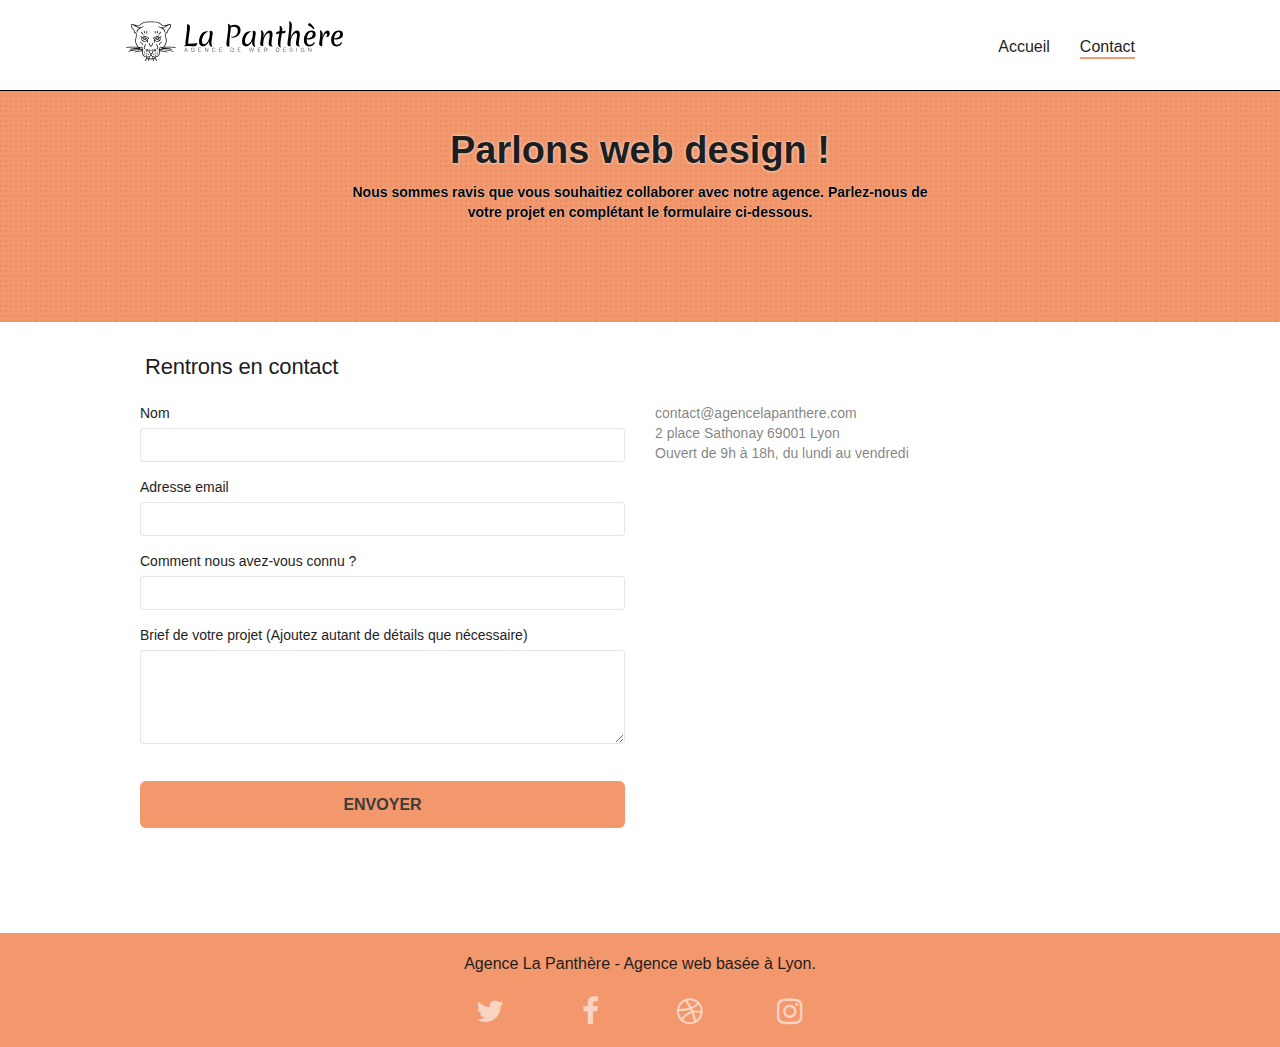
==== commit 931d586c: "minification css et bootstrap" ====
--- a/contact.html
+++ b/contact.html
@@ -7,9 +7,9 @@
     <meta name="viewport" content="width=device-width, initial-scale=1.0, viewport-fit=cover">
     <link rel="shortcut icon" type="image/png" href="favicon.jpg">
     
-	<link rel="stylesheet" type="text/css" href="./css/bootstrap.css">
+	<link rel="stylesheet" type="text/css" href="./css/bootstrap-min.css">
 	<link rel="stylesheet" type="text/css" href="./css/font-awesome.css">
-	<link rel="stylesheet" type="text/css" href="style.css">
+	<link rel="stylesheet" type="text/css" href="./css/style-min.css">
 	
     
 	<script src="./js/jquery-2.1.0.js"></script>
--- a/css/style-min.css
+++ b/css/style-min.css
@@ -0,0 +1 @@
+body{margin:0;padding:0;background:#FFF;overflow-x:hidden;-webkit-font-smoothing:antialiased;-moz-osx-font-smoothing:grayscale}.font-30{font-size:30px}.font-20{font-size:20px}.font-18{font-size:18px}.font-16{font-size:16px}a,button{transition:all .3s ease-in-out;outline:none!important}a:hover{text-decoration:none;cursor:pointer}#page-loading-blocs-notifaction{position:fixed;top:0;bottom:0;width:100%;z-index:100000;background:#FFF url(../img/pageload-spinner.gif) no-repeat center center}.bloc{width:100%;clear:both;background:50% 50% no-repeat;padding:0 50px;-webkit-background-size:cover;-moz-background-size:cover;-o-background-size:cover;background-size:cover;position:relative}.bloc .container{padding-left:0;padding-right:0}.bloc-lg{padding:100px 50px}.bloc-md{padding:50px}.bloc-sm{padding:20px 50px}.bg-center,.bg-l-edge,.bg-r-edge,.bg-t-edge,.bg-b-edge,.bg-tl-edge,.bg-bl-edge,.bg-tr-edge,.bg-br-edge,.bg-repeat{-webkit-background-size:auto!important;-moz-background-size:auto!important;-o-background-size:auto!important;background-size:auto!important}.bg-repeat{background:repeat}.bg-t-edge{background:top no-repeat}.bloc-bg-texture::before{content:"";background-size:2px 2px;position:absolute;top:0;bottom:0;left:0;right:0}.texture-paper::before{background-size:280px 280px}.b-parallax{background-attachment:fixed}.d-bloc{color:rgba(255,255,255,.7)}.d-bloc button:hover{color:rgba(255,255,255,.9)}.d-bloc .icon-round,.d-bloc .icon-square,.d-bloc .icon-rounded,.d-bloc .icon-semi-rounded-a,.d-bloc .icon-semi-rounded-b{border-color:rgba(255,255,255,.9)}.d-bloc .divider-h span{border-color:rgba(255,255,255,.2)}.d-bloc .a-btn,.d-bloc .navbar a,.d-bloc .navbar-brand,.d-bloc a .icon-sm,.d-bloc a .icon-md,.d-bloc a .icon-lg,.d-bloc a .icon-xl,.d-bloc h1 a,.d-bloc h2 a,.d-bloc h3 a,.d-bloc h4 a,.d-bloc h5 a,.d-bloc h6 a,.d-bloc p a{color:rgba(255,255,255,.6)}.d-bloc .a-btn:hover,.d-bloc .navbar a:hover,.d-bloc .navbar-brand:hover,.d-bloc a:hover .icon-sm,.d-bloc a:hover .icon-md,.d-bloc a:hover .icon-lg,.d-bloc a:hover .icon-xl,.d-bloc h1 a:hover,.d-bloc h2 a:hover,.d-bloc h3 a:hover,.d-bloc h4 a:hover,.d-bloc h5 a:hover,.d-bloc h6 a:hover,.d-bloc p a:hover{color:rgba(255,255,255,1)}.d-bloc .navbar-toggle .icon-bar{background:rgba(255,255,255,1)}.d-bloc .btn-wire,.d-bloc .btn-wire:hover{color:rgba(255,255,255,1);border-color:rgba(255,255,255,1)}.d-bloc .panel{color:rgba(0,0,0,.5)}.d-bloc .panel button:hover{color:rgba(0,0,0,.7)}.d-bloc .panel icon{border-color:rgba(0,0,0,.7)}.d-bloc .panel .divider-h span{border-color:rgba(0,0,0,.1)}.d-bloc .panel .a-btn{color:rgba(0,0,0,.6)}.d-bloc .panel .a-btn:hover{color:rgba(0,0,0,1)}.d-bloc .panel .btn-wire,.d-bloc .panel .btn-wire:hover{color:rgba(0,0,0,.7);border-color:rgba(0,0,0,.3)}.d-bloc .panel,.l-bloc{color:rgba(0,0,0,.5)}.d-bloc .panel button:hover,.l-bloc button:hover{color:rgba(0,0,0,.7)}.l-bloc .icon-round,.l-bloc .icon-square,.l-bloc .icon-rounded,.l-bloc .icon-semi-rounded-a,.l-bloc .icon-semi-rounded-b{border-color:rgba(0,0,0,.7)}.d-bloc .panel .divider-h span,.l-bloc .divider-h span{border-color:rgba(0,0,0,.1)}.d-bloc .panel .a-btn,.l-bloc .a-btn,.l-bloc .navbar a,.l-bloc .navbar-brand,.l-bloc a .icon-sm,.l-bloc a .icon-md,.l-bloc a .icon-lg,.l-bloc a .icon-xl,.l-bloc h1 a,.l-bloc h2 a,.l-bloc h3 a,.l-bloc h4 a,.l-bloc h5 a,.l-bloc h6 a,.l-bloc p a{color:rgba(0,0,0,.6)}.d-bloc .panel .a-btn:hover,.l-bloc .a-btn:hover,.l-bloc .navbar a:hover,.l-bloc .navbar-brand:hover,.l-bloc a:hover .icon-sm,.l-bloc a:hover .icon-md,.l-bloc a:hover .icon-lg,.l-bloc a:hover .icon-xl,.l-bloc h1 a:hover,.l-bloc h2 a:hover,.l-bloc h3 a:hover,.l-bloc h4 a:hover,.l-bloc h5 a:hover,.l-bloc h6 a:hover,.l-bloc p a:hover{color:rgba(0,0,0,1)}.l-bloc .navbar-toggle .icon-bar{color:rgba(0,0,0,.6)}.d-bloc .panel .btn-wire,.d-bloc .panel .btn-wire:hover,.l-bloc .btn-wire,.l-bloc .btn-wire:hover{color:rgba(0,0,0,.7);border-color:rgba(0,0,0,.3)}.voffset{margin-top:30px}.voffset-lg{margin-top:80px}.row-no-gutters{margin-right:0;margin-left:0}.row.row-no-gutters>[class^="col-"],.row.row-no-gutters>[class*=" col-"]{padding-right:0;padding-left:0}#bloc-1-hero h1{font-size:32px}.navbar{margin-bottom:0;z-index:1}.navbar-brand{height:auto;padding:3px 15px;font-size:25px;font-weight:400;font-weight:600;line-height:44px}.navbar-brand img{max-height:200px;margin:0 5px 0 0;display:inline}.navbar-brand img[src$=svg]{min-width:100px}.nav-center .navbar-brand img{margin:0}.navbar .nav{padding-top:2px;margin-right:-16px;float:right;z-index:1}.nav>li{float:left;margin-top:4px;font-size:16px}.navbar-nav .open .dropdown-menu>li>a{text-align:inherit}.nav>li a:hover,.nav>li a:focus{background:transparent}.navbar-toggle{margin:10px 10px 0 0;border:0}.navbar-toggle:hover{background:transparent!important}.navbar-toggle .icon-bar{background-color:rgba(0,0,0,.5);width:26px}.nav-invert .navbar .nav{float:left}.nav-invert .navbar-header,.nav-invert .navbar-brand{float:right;position:relative;z-index:2}@media (min-width:768px){.site-navigation{position:absolute;top:50%;right:20px;transform:translate(0,-50%);-webkit-transform:translateY(-50%)}.nav>li .dropdown-menu a,.nav>li .dropdown-menu a:hover{color:#484848;padding:20px}.nav-invert .site-navigation{left:0;right:0}.nav-center{text-align:center}.nav-center .navbar-header{width:100%}.nav-center .navbar-header,.nav-center .navbar-brand,.nav-center .nav>li{float:none;display:inline-block}.nav-center .site-navigation{position:relative;width:100%;right:0;margin-right:0;margin-top:20px}.nav-center.mini-nav .navbar-toggle{float:none;margin:10px auto 0}}.nav>li>.dropdown a{background:none!important;display:block;padding:14px 15px}nav .caret{margin:0 5px}.dropdown-menu .dropdown-menu{top:-8px;left:100%}.dropdown-menu .dropmenu-flow-right{top:100%;left:0;margin-left:-1px;border-top-left-radius:0;border-top-right-radius:0}.dropdown-menu .dropdown span{border:4px solid #000;border-top-color:transparent;border-right-color:transparent;border-bottom-color:transparent;margin:6px -5px 0 0!important;float:right}.mg-md{margin-top:10px;margin-bottom:20px}.mg-lg{margin-top:10px;margin-bottom:40px}.btn{margin:0 5px 5px 0}.btn.pull-right{margin:0 0 5px 5px}.btn-d,.btn-d:hover,.btn-d:focus{color:#FFF;background:rgba(0,0,0,.3)}button{outline:none!important}.btn-rd{border-radius:40px}.btn-clean{border:1px solid rgba(0,0,0,.08);border-bottom-color:rgba(0,0,0,.1);text-shadow:0 1px 0 rgba(0,0,1,.1);box-shadow:0 1px 3px rgba(0,0,1,.25),inset 0 1px 0 0 rgba(255,255,255,.15)}.icon-md{font-size:30px!important}.icon-lg{font-size:60px!important}.sm-shadow{text-shadow:0 1px 2px rgba(0,0,0,.3)}.panel-sq,.panel-sq .panel-heading,.panel-sq .panel-footer{border-radius:0}.panel-rd{border-radius:30px}.panel-rd .panel-heading{border-radius:29px 29px 0 0}.panel-rd .panel-footer{border-radius:0 0 29px 29px}.form-control{border-color:rgba(0,0,0,.1);box-shadow:none}.scrollToTop{width:40px;height:40px;position:fixed;bottom:20px;right:20px;opacity:0;z-index:500;transition:all .3s ease-in-out}.scrollToTop span{margin-top:6px}.showScrollTop{font-size:14px;opacity:1}a[data-lightbox]{position:relative;display:block;text-align:center}a[data-lightbox]:hover::before{content:"+";font-family:"HelveticaNeue-Light","Helvetica Neue Light","Helvetica Neue",Helvetica,Arial;font-size:32px;width:50px;height:50px;margin-left:-25px;border-radius:50%;background:rgba(0,0,0,.6);color:#FFF;font-weight:100;z-index:1;position:absolute;top:50%;transform:translateY(-50%);-webkit-transform:translateY(-50%)}a[data-lightbox]:hover img{opacity:.6;-webkit-animation-fill-mode:none;animation-fill-mode:none}#lightbox-modal{display:flex;align-items:center}#lightbox-modal .modal-dialog{width:90%;max-width:900px;margin:0 auto 0}#lightbox-modal .modal-dialog img{max-height:90vh;margin:0 auto}.lightbox-caption{padding:20px;color:#FFF;background:rgba(0,0,0,.5);position:absolute;left:15px;right:15px;bottom:5px;display:flex;justify-content:center}.close-lightbox{color:#FFF;font-size:30px;position:absolute;top:20px;right:20px;z-index:20;background:rgba(0,0,0,.5);border:none;line-height:30px;padding:0 9px 5px;opacity:.3}.close-lightbox:hover,.next-lightbox:hover,.prev-lightbox:hover{opacity:1;color:#FFF}.next-lightbox,.prev-lightbox{font-size:20px;color:rgba(255,255,255,.9);background:rgba(0,0,0,.5);transition:all .2s ease-in-out;position:absolute;top:45%;z-index:1;opacity:.4}.next-lightbox{padding:6px 8px 1px 13px;right:25px}.prev-lightbox{padding:6px 13px 1px 10px;left:25px}.snapshot-lb .modal-body{padding-bottom:45px}.snapshot-lb .lightbox-caption{padding:0;color:rgba(0,0,0,.5);background:none}h1,h2,h3,h4,h5,h6,p,label,.btn,a{font-family:"helvetica";font-weight:400;color:rgb(30,30,30)!important}.container{max-width:1000px}.hero-bloc-text{font-size:38px}.hero-bloc-text-sub{font-size:36px}.statement-bloc-text{line-height:26px;font-style:italic;font-size:20px;text-align:center;font-weight:lighter;max-width:520px;margin:auto auto auto auto}p{font-size:16px}.tight-width-whitespace{max-width:600px;margin:auto auto auto auto}.h1{font-size:20px;font-family:"Open Sans"}.cta-hero{margin-top:22px;color:rgb(60,60,60)!important;text-transform:uppercase;padding:12px 28px 12px 28px;font-size:16px;font-weight:700}.social{max-width:400px;margin:auto auto auto auto}h2{font-size:22px;line-height:1.4em}h3{font-size:15px;text-transform:uppercase;font-weight:700;color:#333333!important}.med-width-whitespace{max-width:800px;margin:auto auto auto auto;box-shadow:0 0 0 #000}h1{color:#333333!important}h4{color:#333333!important}.icons{margin-bottom:14px;margin-top:24px}.white{color:#FFFFFF!important}.portfolio-thumb{margin-bottom:24px}.portfolio-row{margin-bottom:44px;margin-top:50px}.avatar{box-shadow:0 4px 9px rgba(0,0,0,.3)}.black-background{background-color:#000;padding:40px 40px 40px 40px}.bold-link{font-weight:900;text-decoration:underline!important}.bgc-white{background-color:#FFF}.bgc-dark-slate-blue{background-color:#364577}.bgc-atomic-tangerine{background-color:#F3976C}.tc-white{color:white!important;font-weight:900}.btn-atomic-tangerine{background:#F3976C;color:rgb(60,60,60)!important}.btn-atomic-tangerine:hover{background:#c27956!important;color:rgb(0,0,0)!important}.ltc-white{color:#FFFFFF!important}.ltc-white:hover{color:#cccccc!important}.ltc-atomic-tangerine{color:#F3976C!important}.ltc-atomic-tangerine:hover{color:#c27956!important}.icon-dark-slate-blue{color:#364577!important;border-color:#364577!important}.bg-dots-bg{background-image:url(../img/dots-bg.webp)}.bg-lines-h2-bg{background-image:url(../img/lines-h2-bg.webp)}.bg-banniere{background-image:url(../img/agence-la-panthere.webp)}.bg-presentation{background-image:url(../img/image-de-presentation.webp)}@media (max-width:1024px){.bloc{padding-left:20px;padding-right:20px}.bloc.full-width-bloc,.bloc-tile-2.full-width-bloc .container,.bloc-tile-3.full-width-bloc .container,.bloc-tile-4.full-width-bloc .container{padding-left:0;padding-right:0}}@media (max-width:992px) and (min-width:768px){.navbar .nav{max-width:80%}.nav-center.navbar .nav{max-width:100%}}@media only screen and (min-width:768px) and (max-width:1024px) and (orientation:landscape){.b-parallax{background-attachment:scroll}}@media only screen and (min-width:1024px) and (max-width:1366px) and (-webkit-min-device-pixel-ratio:1.5){.b-parallax{background-attachment:scroll}}@media (max-width:991px){.container{width:100%}.b-parallax{background-attachment:scroll}.page-container,#hero-bloc{overflow-x:hidden;position:relative}.bloc-group,.bloc-group .bloc{display:block;width:100%}.bloc-fill-screen .fill-bloc-top-edge,.bloc-fill-screen .fill-bloc-bottom-edge{padding:0 20px}}@media (max-width:767px){.page-container{overflow-x:hidden;position:relative}h1,h2,h3,h4,h5,h6,p,#disqus_thread{padding-left:10px!important;padding-right:10px!important}.b-parallax{background-attachment:scroll}.navbar .nav{padding-top:0;border-top:1px solid rgba(0,0,0,.2);float:none!important}.navbar.row{margin-left:0;margin-right:0}.site-navigation{position:inherit;transform:none;-webkit-transform:none;-ms-transform:none}.nav>li{margin-top:0;border-bottom:1px solid rgba(0,0,0,.1);background:rgba(0,0,0,.05);text-align:left;padding-left:15px;width:100%}.nav>li:hover{background:rgba(0,0,0,.08)}.dropdown .dropdown a .caret{float:none;margin:5px 0 0 10px!important;border:4px solid #000;border-bottom-color:transparent;border-right-color:transparent;border-left-color:transparent}#hero-bloc .navbar .nav{background:rgba(0,0,0,.8)}#hero-bloc .navbar .nav a{color:rgba(255,255,255,.6)}.hero{padding:50px 0}.hero-nav{left:-1px;right:-1px}.navbar-collapse{padding:0;overflow-x:hidden;-webkit-box-shadow:none;box-shadow:none}.navbar-brand img{max-height:40px;width:auto}.nav-invert .navbar-header{float:none;width:100%}.nav-invert .navbar-toggle{float:left;margin-left:10px}.bloc{padding-left:0;padding-right:0}.bloc-xxl,.bloc-xl,.bloc-lg{padding:40px 0}.bloc-sm,.bloc-md{padding-left:0;padding-right:0}.bloc-tile-2 .container,.bloc-tile-3 .container,.bloc-tile-4 .container,.bloc-fill-screen .fill-bloc-top-edge,.bloc-fill-screen .fill-bloc-bottom-edge{padding-left:0;padding-right:0}.a-block{padding:0 10px}.btn-dwn{display:none}.voffset{margin-top:5px}.voffset-md{margin-top:20px}.voffset-lg{margin-top:30px}form{padding:5px}.close-lightbox{display:inline-block}.blocsapp-device-iphone5{background-size:216px 425px;padding-top:60px;width:216px;height:425px}.blocsapp-device-iphone5 img{width:180px;height:320px}}@media (max-width:400px){.bloc{padding-left:0;padding-right:0}}@media (max-width:767px){.bloc-mob-center-text{text-align:center}}h2{margin:0 auto;width:75%;text-align:center;font-family:Helvetica,sans-serif;letter-spacing:-.2px}#Portfolio h2{width:75%;letter-spacing:0}blockquote{margin-bottom:0;padding-bottom:0;line-height:2.5rem;width:99%;border-left:none}blockquote p{font-size:2rem;font-style:italic;letter-spacing:-.1px;margin-bottom:0}.citation_author{font-size:1.85rem;color:rgb(90,90,90)! important}@media (max-width:330px){#bloc-0 img{width:180px;margin-right:0}h1{font-size:2rem}img.center-block.image-resize-mode{width:80px;width:80px}h2,#Portfolio h2,blockquote p,.citation_author{font-size:1.8rem}h2{width:90%}.row.row-adjust{flex-direction:column}.col-sm-4.links{margin-left:2rem}.portfolio-row{margin-bottom:10px;margin-top:10px}p.text-center.white{padding-left:0;padding-right:0}.col-sm-12{padding-left:0;padding-right:0}}@media (max-width:767px){.row.row-social{display:flex;flex-direction:row;justify-content:center}.icon-social{padding:0 2rem 0 2rem}}#bloc-5-cta h2{color:white!important;font-weight:900;margin-top:50px}#Objectifs h2{text-shadow:0 0 10px #000}#page_contact h1{color:rgb(30,30,30)!important;text-shadow:0 0 3px #fff}.p-contrast{color:black!important;text-shadow:0 0 1px #fff;font-weight:600;font-size:1.4rem;width:70%}.row.row-adjust{display:flex;justify-content:center}.col-sm-4{margin-top:4rem}.col-sm-4.links{width:max-content;margin-top:1rem}.col-sm-4.links ul{padding-left:1.2rem}.text-center.margin{margin-bottom:2rem}#bloc-7 h2{width:1000px;margin:0 auto;text-align:left;padding-left:5px!important;padding-top:3rem}.container.bloc-lg{padding-top:2rem}.item-nav{display:block;width:max-content;margin:0 auto}.item-nav:focus{border:2px solid #F3976C;border:2px solid rgb(255,134,47)}.item-nav::after{content:"";display:block;width:0%;height:2px;margin:0 auto;background-color:#F3976C;transition:width 0.3s ease-in-out}.item-nav:hover.item-nav::after{width:100%}.item-nav:active .item-nav::after{width:100%}.active.item-nav::after{width:100%}#bloc-0{position:fixed;z-index:999;border-bottom:solid 1px #000}#Services,#Objectifs,#Portfolio{scroll-margin:90px}#bloc-1-hero{padding-top:90px}#bloc-6{padding-top:90px}.border-seo:focus{border:2px solid #F3976C}.border-seo-focus{border:2px solid #fff}.seo-container{width:18rem;height:auto;margin:0 auto}#cta-hero,#link-objectives,#contact-bloc-5{position:relative}#link-objectives{display:block;width:fit-content;height:max-content;margin:0 auto}#cta-hero:after,#link-objectives:after,#contact-bloc-5:after{content:"";display:block;position:absolute;left:-20%;right:10%;bottom:10%;width:140%;border:1px solid #727272;transition:all 0.3s ease-in-out;opacity:0%}#cta-hero:after{height:180%;top:-40%}#link-objectives:after{height:300%;top:-100%}#contact-bloc-5:after{width:120%;height:160%;left:-10%;top:-30%}#cta-hero:focus{background:#c27956}#cta-hero:focus#cta-hero:after,#link-objectives:focus#link-objectives:after,#contact-bloc-5:focus#contact-bloc-5:after{opacity:100%;border:2px solid rgb(255,134,47)}.img-responsive{margin-bottom:0}#image-1:focus,#image-2:focus,#image-3:focus,#image-4:focus{border:3px solid rgb(255,134,47);margin-bottom:0}.mg-md{margin-top:2.5rem}#twitter:focus .fa,#dribbble:focus .fa,#facebook:focus .fa,#instagram:focus .fa{border:2px solid rgb(80,80,80)}input:focus,textarea:focus{border:2px solid rgb(255,134,47)!important}#btn-send:focus{border:2px solid rgb(80,80,80)}#nav-toggle:focus{border:2px solid rgb(255,134,47)}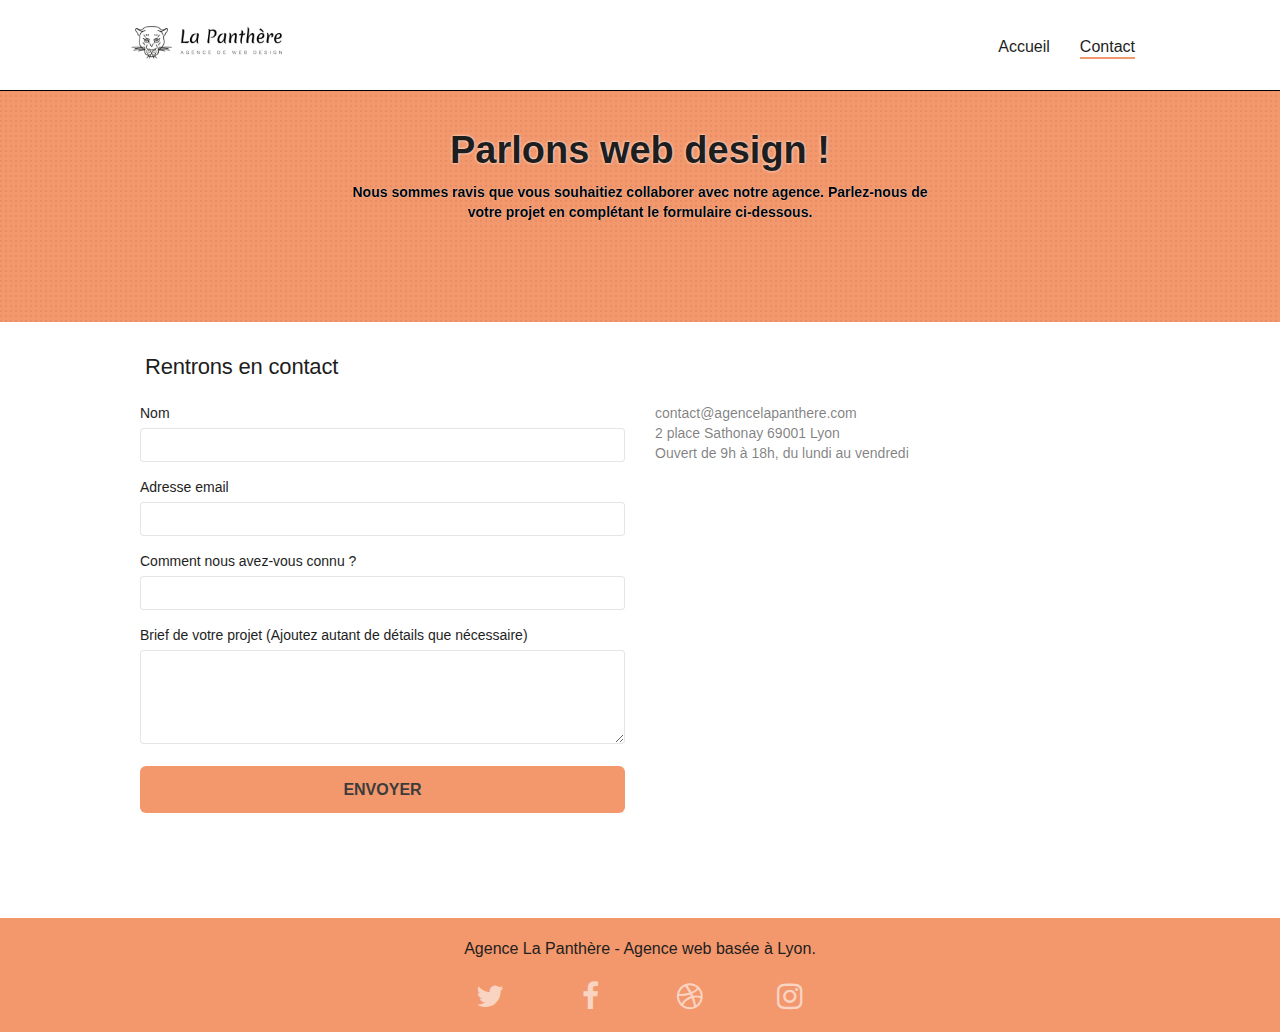
==== commit 41694e23: "minification des fichiers css et JS, redimensionnement icône et bannière" ====
--- a/contact.html
+++ b/contact.html
@@ -5,18 +5,20 @@
 	<meta name=”robots” content=”index,follow”>
     <meta name="description" content="Contactez la meilleure entreprise  designweb à Lyon">
     <meta name="viewport" content="width=device-width, initial-scale=1.0, viewport-fit=cover">
-    <link rel="shortcut icon" type="image/png" href="favicon.jpg">
+    <link rel="shortcut icon" type="image/webp" href="favicon.webp">
     
-	<link rel="stylesheet" type="text/css" href="./css/bootstrap-min.css">
-	<link rel="stylesheet" type="text/css" href="./css/font-awesome.css">
+	<link rel="stylesheet" href="https://maxcdn.bootstrapcdn.com/bootstrap/3.3.5/css/bootstrap.min.css">
+	<!--<link rel="stylesheet" type="text/css" href="./css/bootstrap-min.css"> -->
+	<link rel="stylesheet" type="text/css" href="./css/font-awesome-min.css">
 	<link rel="stylesheet" type="text/css" href="./css/style-min.css">
 	
-    
-	<script src="./js/jquery-2.1.0.js"></script>
-	<script src="./js/bootstrap.js"></script>
-	<script src="./js/blocs.js"></script>
-	<script src="./js/jquery.touchSwipe.js" defer></script>
-	<script src="./js/gmaps.js"></script>
+    <script defer src="https://cdnjs.cloudflare.com/ajax/libs/jquery/2.1.0/jquery.min.js"></script>	 
+	<script defer src="https://maxcdn.bootstrapcdn.com/bootstrap/3.3.5/js/bootstrap.min.js"></script>
+	<!--<script defer src="./js/jquery-2.1.0-min.js"></script>
+	<script defer src="./js/bootstrap-min.js"></script>-->
+	<script defer src="./js/blocs-min.js"></script>
+	<script defer src="./js/jquery.touchSwipe-min.js"></script>
+
 
     <title>Contact</title>
 
@@ -43,10 +45,7 @@
 		<div class="container bloc-sm">
 		  <nav class="navbar row">
 			<div class="navbar-header">
-			  <!-- <a class="navbar-brand" href="https://la-panthere.fr"
-				> -->
-				<a href="index.html"><img src="img/agence-la-panthere-monochrome.svg" alt="La panthère agence web design à Lyon logo" height="40"></a>
-			<!-- </a> -->
+				<a href="index.html"><img src="img/agence-la-panthere-banniere.webp" alt="La panthère agence web design à Lyon logo" height="40"></a>
 			  <button id="nav-toggle"type="button"class="ui-navbar-toggle navbar-toggle"data-toggle="collapse"data-target=".navbar-1">
 				<span class="sr-only">Toggle navigation</span>
 				<span class="icon-bar"></span>
